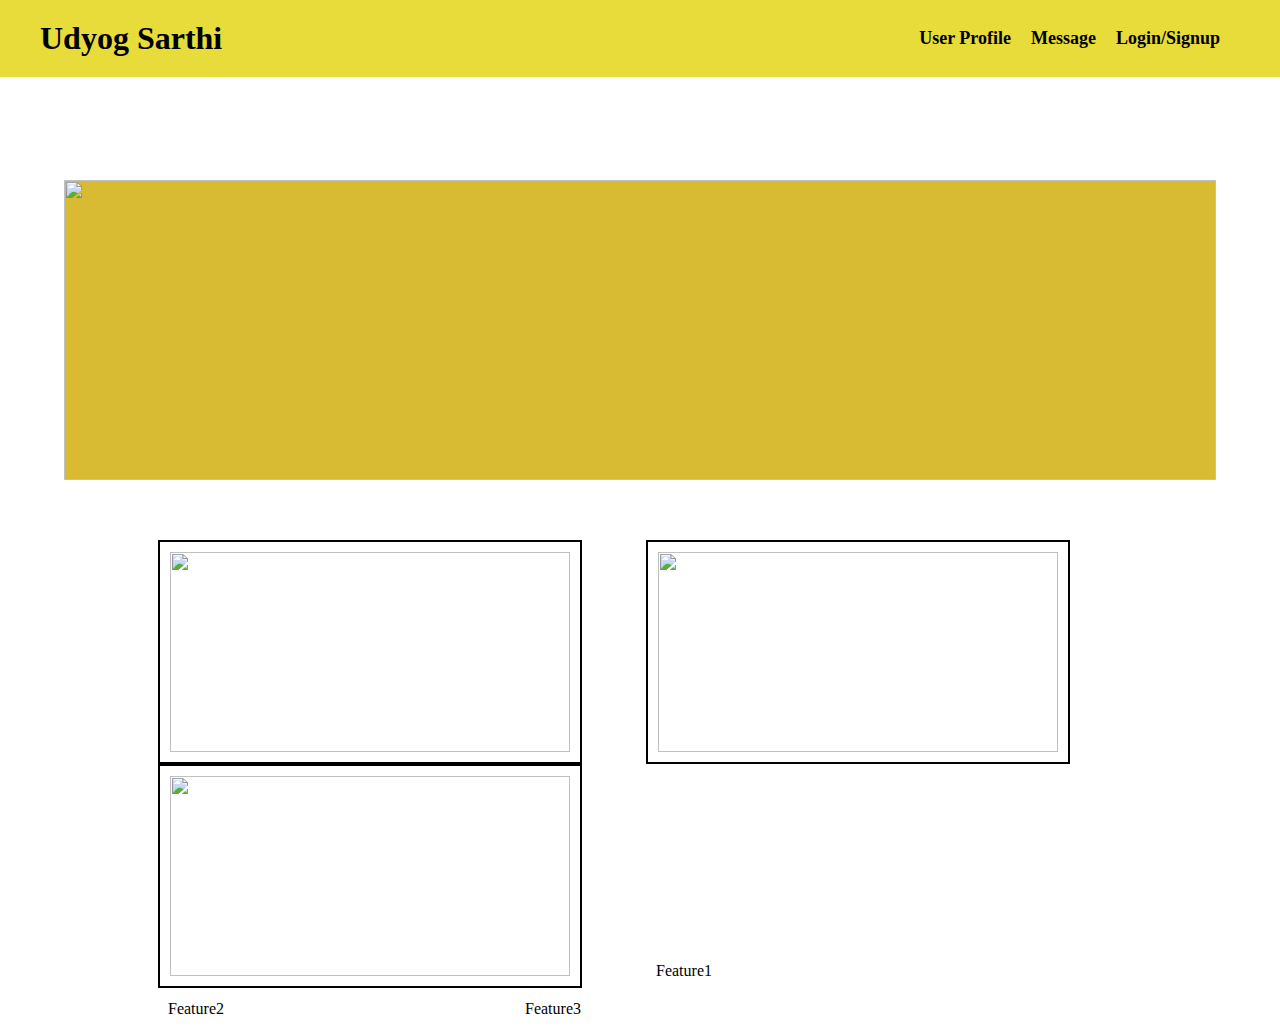
==== Homepage.html @ 8eeee9fc "New html file is created" ====
<!DOCTYPE html>
<html lang="en">

<head>

  <meta charset="UTF-8">
  <meta name="viewport" content="width=device-width, initial-scale=1.0">
  <title>Navigation bar</title>
  <!-- <link rel="stylesheet" href="styles.css"> -->

  <style>
    *{
      margin:0px;
      padding:0px;
    }
header{
  position:sticky;
  top:0%;
  left:0%;
  z-index:999;
  background-color: rgb(231, 220, 57);
}
 header .header-content{
  display: flex;
    align-items: center;
    justify-content: space-between;
    padding: 20px 40px;
}

.navbar-link{
  display:flex;
  padding :0px 10px;
  align-items: center;
    justify-content: center;
}
.navbar-link li {
  margin: 0px 10px;
  list-style: none;
}

header .header-content .navbar .navbar-link li a{
   text-decoration: none;
    color: #000000;
    font-size: 18px;
    font-weight: 700;
    position: relative;
    transition: 0.3s ease;
} 
/* header style end here */
.block{
    position: absolute;  
  background-repeat: no-repeat;
   background-size: contain;
  top :20%;
  left:5%;
  width:90%;
  height:300px;
  background-color:rgb(216, 186, 51);

}

.feature{
  position: absolute;
  top:60%;
  left:10%;
 
  width:79%;
  height:300px;
background-color: rgb(255, 255, 255);
}
.feature img{
  padding : 10px 10px;
  border :2px solid #000000;
  margin : 0px 30px;
}
.feature p{
  padding : 10px 10px;
  margin : 0px 30px;
  display: inline-block;
  width :27%;
}

 



    </style>
    <body>
      <!-- header is created -->
      <header>  
       <div class="header-content">
        <h1>Udyog Sarthi</h1>
        <div class="navbar">
            <ul class="navbar-link">
              <li><a href="#">User Profile</a></li>
              <li><a href="#">Message</a></li> 
              <li><a href="Login.html">Login/Signup</a></li>
            </ul>
        </div>
       </div>
      </header>
      <!-- header ends here -->

     <div class ="block"><img src ="togetherimg.jpeg" height="100%" width="100%"> </div>
     <div class="feature">
    
     <img src="block22.jpg" height="200px" width="400px">
     <img src="block33.png" height="200px" width="400px">
     <img src="block33.png" height="200px" width="400px">
     <p>Feature1</p> <p>Feature2</p> <p>Feature3</p>

 </div> 
     

    
    
    
    
    
    
    
    
    
    
    
    
    
    </body></html>
---- styles.css ----
@import url('https://fonts.googleapis.com/css2?family=Nunito:wght@300&display=swap');
 html {
	height: 100%;	
  font-family: 'Nunito', sans-serif;

}
body {
  background-image: url('Homepage.html');
  background-repeat: no-repeat;
  height:100%;
  text-align: center;
  
  justify-content: center;
  background-size: cover;
}

.main {
  
  margin: 10px;

}

.box {
  position: absolute;
  top:50%;
  left:50%;
  transform: translate(-50%,-50%);
  border-radius: 25px;
  width: 400px;
  height: 500px;
  padding: 15px;
  background: rgba(212, 199, 138, 0.8);
}

input[type=text],
input[type=password] {
  width: 100%;
  padding: 15px 0px;
  margin: 5px 5px 25px 0;
  border:none;
  border-radius: 25px;
  text-align: center;
}

#name {
  width: 48%;

}

.btn {
  background-color: #ddbc28;
  color: rgb(0, 0, 0);
  padding: 15px 5px;
  margin: 10px 0px;
  border: none;
  cursor: pointer;
  width: 30%;
  font-size: 20px;
  border-radius: 25px;
  opacity: 0.9;
}

.pass {
  text-align: left;
  margin: 10px;
}
button a{
  color: black;
  text-decoration: none;
}

.path {
  font-size: 20px;
}
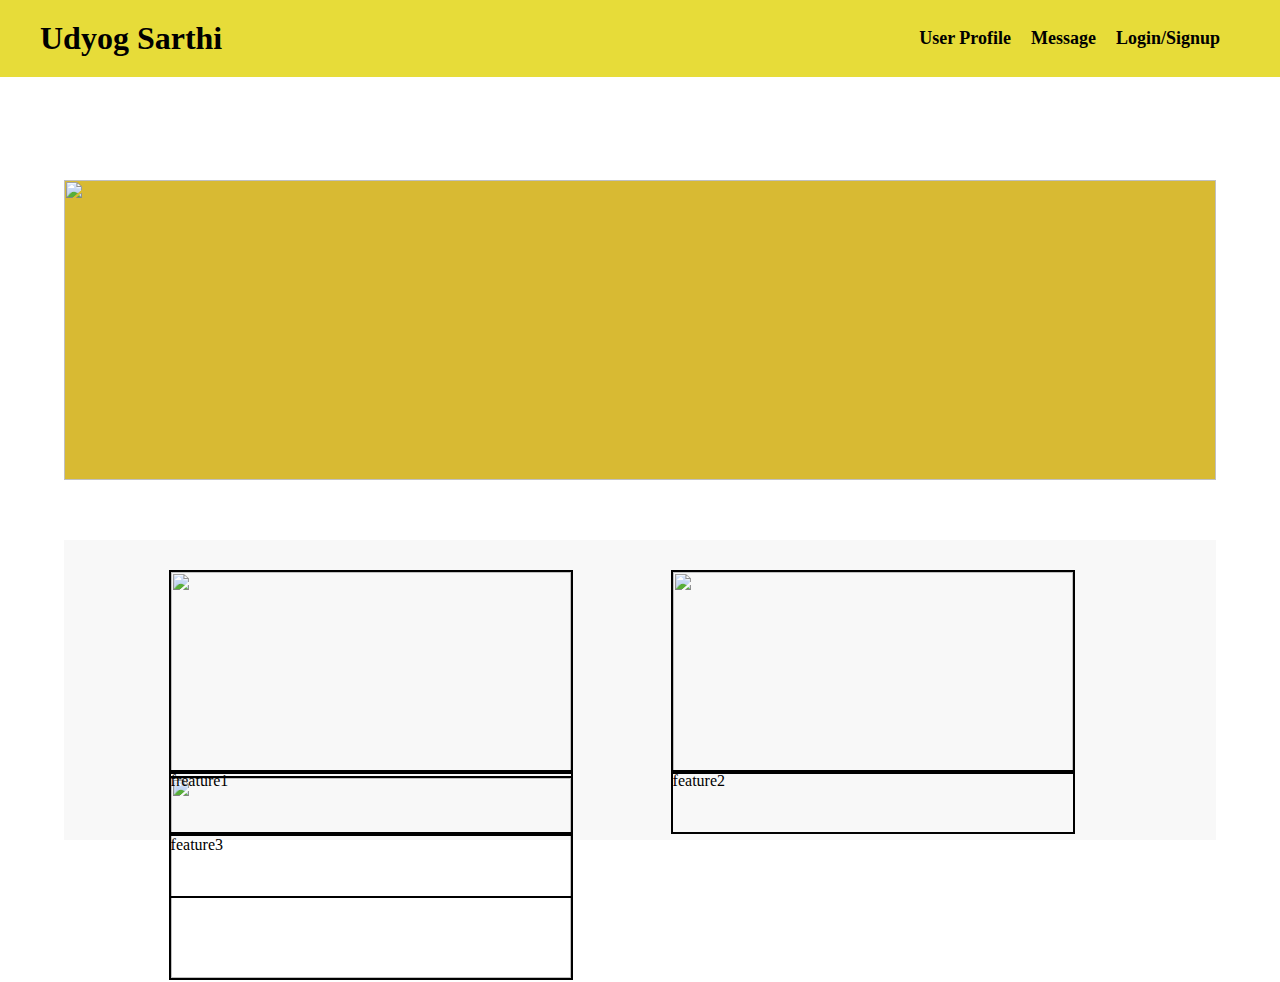
==== commit 8a9a2ad8: "Update homepage" ====
--- a/Homepage.html
+++ b/Homepage.html
@@ -62,22 +62,46 @@
 .feature{
   position: absolute;
   top:60%;
-  left:10%;
+  left:5%;
+  width:90%;
+  height:300px;
+background-color: rgb(248, 248, 248);
+}
+ /* .imge{
+  position: relative;
+   width:100%;
+   height:100%;
+  border :2px solid #000000;
+  } */
+ .imge{
+    position: relative;
+   left:5%;
+   top: 10%;
+   width: 90%;
+   height: 200px;
+   
+   }
+   .imge img{
+    margin :0px 47px;
+    border: 2px solid #000000;
+   }
+   
+.feature .para{
+  position: relative;
+   left:5%;
+   top: 10%;
+   width: 90%;
+   height: 60px;
+  
+  
  
-  width:79%;
-  height:300px;
-background-color: rgb(255, 255, 255);
-}
-.feature img{
-  padding : 10px 10px;
-  border :2px solid #000000;
-  margin : 0px 30px;
-}
-.feature p{
-  padding : 10px 10px;
-  margin : 0px 30px;
-  display: inline-block;
-  width :27%;
+} 
+.para p{
+  margin :0px 47px;
+    border: 2px solid #000000;
+    width: 400px;
+    height:60px;
+    display: inline-block;
 }
 
  
@@ -103,11 +127,17 @@
 
      <div class ="block"><img src ="togetherimg.jpeg" height="100%" width="100%"> </div>
      <div class="feature">
-    
-     <img src="block22.jpg" height="200px" width="400px">
+      <div class="imge">
+      <img src="block22.jpg" height="200px" width="400px">
      <img src="block33.png" height="200px" width="400px">
      <img src="block33.png" height="200px" width="400px">
-     <p>Feature1</p> <p>Feature2</p> <p>Feature3</p>
+     </div>
+     <div class="para">
+      <p> freature1</p>
+      <p>feature2</p>
+      <p>feature3</p>
+     </div>
+     
 
  </div> 
      
@@ -125,5 +155,4 @@
     
     
     
-    </body></html>
-
+    </body></html>--- a/styles.css
+++ b/styles.css
@@ -5,7 +5,7 @@
 
 }
 body {
-  background-image: url('Homepage.html');
+  background-image: url('#');
   background-repeat: no-repeat;
   height:100%;
   text-align: center;
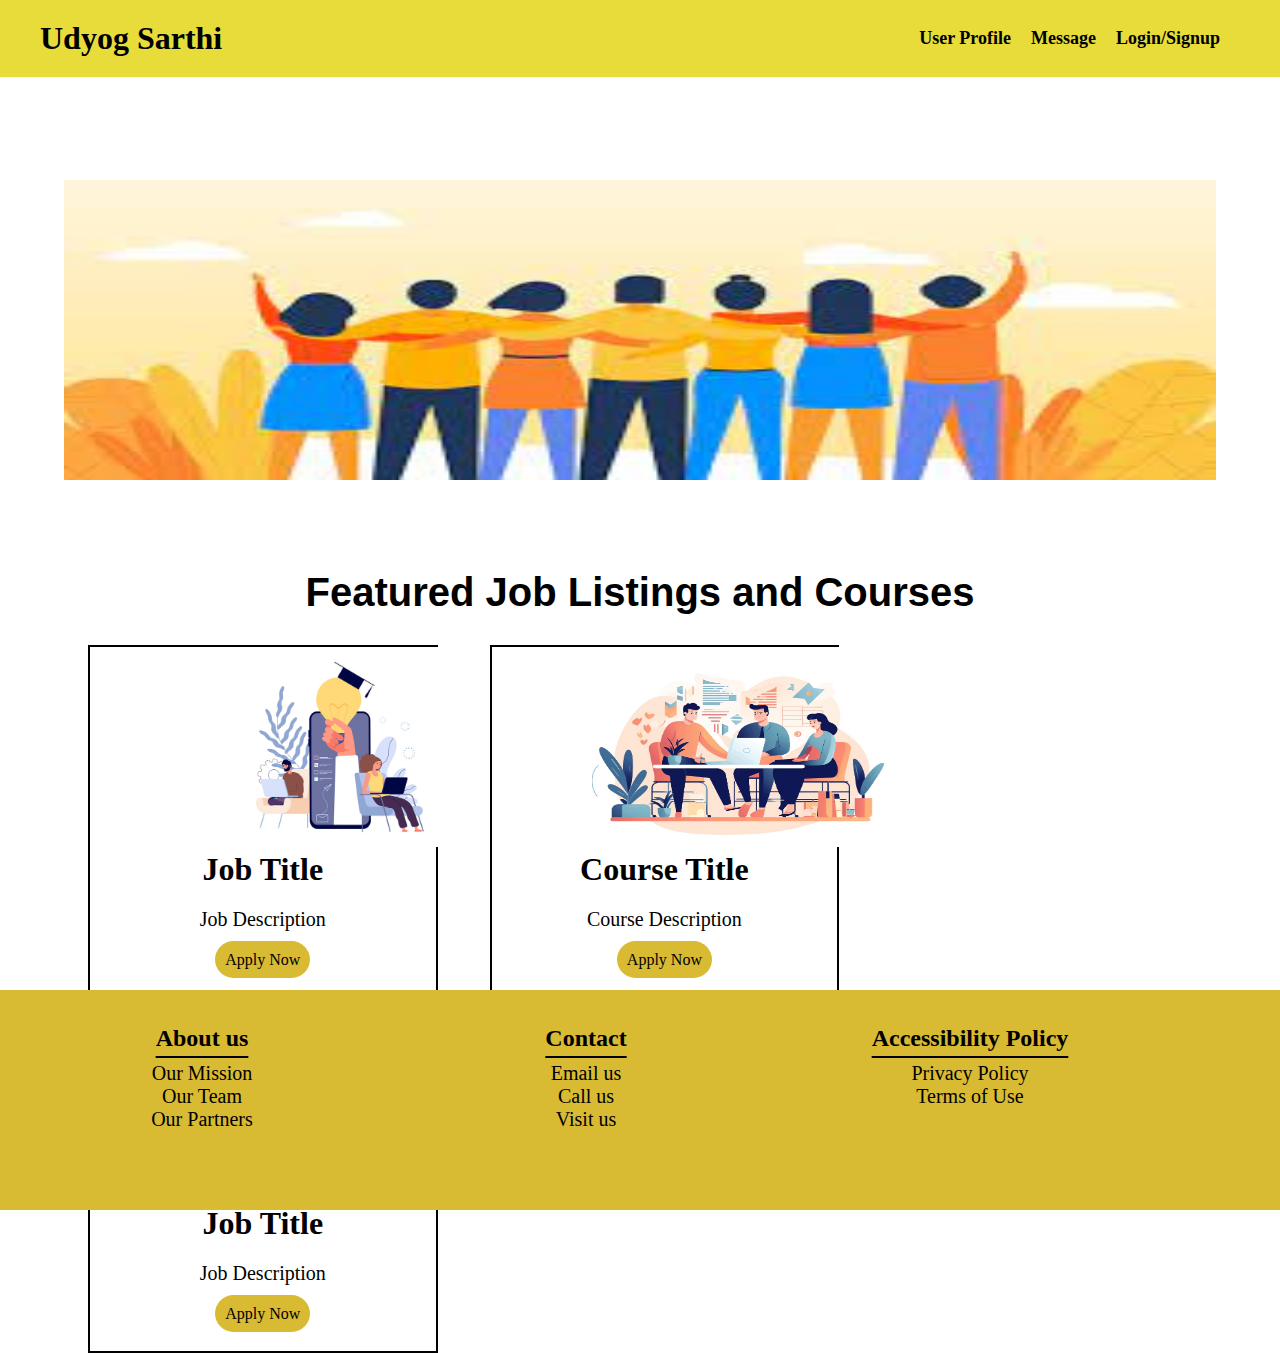
==== commit 661d47ec: "Header and footer is added" ====
--- a/Homepage.html
+++ b/Homepage.html
@@ -7,152 +7,225 @@
   <meta name="viewport" content="width=device-width, initial-scale=1.0">
   <title>Navigation bar</title>
   <!-- <link rel="stylesheet" href="styles.css"> -->
-
+<link rel="image" href="E:\pratiksha study\htmlproj\image">
   <style>
-    *{
-      margin:0px;
-      padding:0px;
-    }
-header{
-  position:sticky;
-  top:0%;
-  left:0%;
-  z-index:999;
-  background-color: rgb(231, 220, 57);
-}
- header .header-content{
-  display: flex;
-    align-items: center;
-    justify-content: space-between;
-    padding: 20px 40px;
-}
-
-.navbar-link{
-  display:flex;
-  padding :0px 10px;
-  align-items: center;
-    justify-content: center;
-}
-.navbar-link li {
-  margin: 0px 10px;
-  list-style: none;
-}
-
-header .header-content .navbar .navbar-link li a{
-   text-decoration: none;
-    color: #000000;
-    font-size: 18px;
-    font-weight: 700;
-    position: relative;
-    transition: 0.3s ease;
-} 
-/* header style end here */
-.block{
-    position: absolute;  
-  background-repeat: no-repeat;
-   background-size: contain;
-  top :20%;
-  left:5%;
-  width:90%;
-  height:300px;
-  background-color:rgb(216, 186, 51);
-
-}
-
-.feature{
-  position: absolute;
-  top:60%;
-  left:5%;
-  width:90%;
-  height:300px;
-background-color: rgb(248, 248, 248);
-}
- /* .imge{
-  position: relative;
-   width:100%;
-   height:100%;
-  border :2px solid #000000;
-  } */
- .imge{
-    position: relative;
-   left:5%;
-   top: 10%;
-   width: 90%;
-   height: 200px;
-   
-   }
-   .imge img{
-    margin :0px 47px;
-    border: 2px solid #000000;
-   }
-   
-.feature .para{
-  position: relative;
-   left:5%;
-   top: 10%;
-   width: 90%;
-   height: 60px;
-  
-  
- 
-} 
-.para p{
-  margin :0px 47px;
-    border: 2px solid #000000;
-    width: 400px;
-    height:60px;
-    display: inline-block;
-}
-
- 
-
-
-
-    </style>
-    <body>
-      <!-- header is created -->
-      <header>  
-       <div class="header-content">
+    * {
+      margin: 0px;
+      padding: 0px;
+
+    }
+
+    /* nav-bar */
+    header {
+      position: fixed;
+      z-index: 999;
+      width: 100%;
+      background-color: rgb(231, 220, 57);
+    }
+
+    header .header-content {
+      display: flex;
+      align-items: center;
+      justify-content: space-between;
+      padding: 20px 40px;
+    }
+
+    .navbar-link {
+      display: flex;
+      padding: 0px 10px;
+      align-items: center;
+      justify-content: center;
+    }
+
+    .navbar-link li {
+      margin: 0px 10px;
+      list-style: none;
+    }
+
+    header .header-content .navbar .navbar-link li a {
+      text-decoration: none;
+      color: #000000;
+      font-size: 18px;
+      font-weight: 700;
+      position: relative;
+      transition: 0.3s ease;
+    }
+
+    /* body */
+    .block {
+      position: absolute;
+      background-repeat: no-repeat;
+      background-size: contain;
+      top: 20%;
+      left: 5%;
+      width: 90%;
+      height: 300px;
+      background-color: rgb(216, 186, 51);
+    }
+
+    .feature {
+      position: absolute;
+      top: 60%;
+      left: 5%;
+      width: 90%;
+      height: 350px;
+    }
+
+    .imge {
+      display: inline-block;
+      width: 30%;
+      height: 350px;
+      margin: 0px 24px;
+      border: 2px solid #000000;
+      text-align: center;
+    }
+
+    .imge img {
+      margin: 0px 100px;
+    }
+
+   .imge p {
+      font-size: 20px;
+      padding: 10px;
+      margin: 10px 0px;
+      ;
+    }
+
+    .apply {
+      text-decoration: none;
+      color: #000000;
+      font-style: 10px;
+      background-color: rgb(216, 186, 51);
+      padding: 10px;
+      border-radius: 25px;
+    }
+
+    .heading {
+      text-align: center;
+      font-family: 'Lucida Sans', 'Lucida Sans Regular', 'Lucida Grande', 'Lucida Sans Unicode', Geneva, Verdana, sans-serif;
+      font-size: 40px;
+      margin: 30px 0px;
+    }
+ /*  footer */
+    footer {
+      position: absolute;
+       top: 110%; 
+      width: 100%;
+      height: 200px;
+      background-color: rgb(216, 186, 51);
+      color: rgb(0, 0, 0);
+      overflow: auto;
+      padding: 10px;
+      text-align: center;
+
+    }
+
+    .div1 {
+
+      width: 30%;
+      float: left;
+      padding: 25px 20px;
+      box-sizing: border-box;
+    }
+
+    .div1 h2 {
+      text-decoration: underline;
+      text-underline-offset: 10px;
+      text-decoration-thickness: 2px;
+      padding-bottom: 10px;
+
+    }
+
+    .footer-menu {
+      list-style-type: none;
+      padding: 0;
+      text-decoration: none;
+      font-size: 20px;
+
+
+    }
+
+    .footer-menu li a {
+      padding-bottom: 10px;
+      text-decoration: none;
+      color: rgb(0, 0, 0);
+    }
+    
+
+
+  </style>
+
+<body>
+  <!-- header is created -->
+  <div id="container">
+    <header>
+      <div class="header-content">
         <h1>Udyog Sarthi</h1>
         <div class="navbar">
-            <ul class="navbar-link">
-              <li><a href="#">User Profile</a></li>
-              <li><a href="#">Message</a></li> 
-              <li><a href="Login.html">Login/Signup</a></li>
-            </ul>
-        </div>
-       </div>
-      </header>
-      <!-- header ends here -->
-
-     <div class ="block"><img src ="togetherimg.jpeg" height="100%" width="100%"> </div>
-     <div class="feature">
-      <div class="imge">
-      <img src="block22.jpg" height="200px" width="400px">
-     <img src="block33.png" height="200px" width="400px">
-     <img src="block33.png" height="200px" width="400px">
-     </div>
-     <div class="para">
-      <p> freature1</p>
-      <p>feature2</p>
-      <p>feature3</p>
-     </div>
-     
-
- </div> 
-     
-
-    
-    
-    
-    
-    
-    
-    
-    
-    
-    
-    
-    
-    
-    </body></html>+          <ul class="navbar-link">
+            <li><a href="#">User Profile</a></li>
+            <li><a href="#">Message</a></li>
+            <li><a href="Login.html">Login/Signup</a></li>
+          </ul>
+        </div>
+      </div>
+    </header>
+    <!-- header ends here -->
+
+    <div class="block"><img src="image/togetherimg.jpeg" height="100%" width="100%"> </div>
+
+    <div class="feature">
+      <h1 class="heading">
+        Featured Job Listings and Courses
+      </h1>
+
+      <div class="imge"><img src="image\block22.jpg" height="200px" width="300px">
+        <h1>Job Title</h1>
+        <p>Job Description</p>
+        <a href="" class="apply">Apply Now</a>
+      </div>
+      <div class="imge"><img src="image\block33.png" height="200px" width="300px">
+        <h1>Course Title</h1>
+        <p>Course Description</p>
+        <a href="" class="apply">Apply Now</a>
+      </div>
+      <div class="imge"><img src="image\block33.png" height="200px" width="300px">
+        <h1>Job Title</h1>
+        <p>Job Description</p>
+        <a href="" class="apply">Apply Now</a>
+      </div>
+    </div>
+    <!-- footer -->
+    <footer>
+      
+        <div class="div1">
+          <h2>About us</h2>
+          <ul class="footer-menu">
+            <li><a href="">Our Mission</a></li>
+            <li><a href="">Our Team</a></li>
+            <li><a href=""> Our Partners</a></li>
+          </ul>
+        </div>
+        <div class="div1" >
+          <h2>Contact</h2>
+          <ul class="footer-menu">
+            <li><a href="">Email us</a></li>
+            <li><a href="">Call us</a></li>
+            <li><a href="#">Visit us</a></li>
+          </ul>
+        </div>
+        <div class="div1">
+          <h2>Accessibility Policy</h2>
+          <ul class="footer-menu">
+            <li><a href="">Privacy Policy</a></li>
+            <li><a href="">Terms of Use</a></li>
+          </ul>
+        </div>
+        
+    </footer>
+
+  </div>
+
+</body>
+
+</html>--- a/styles.css
+++ b/styles.css
@@ -1,5 +1,4 @@
-@import url('https://fonts.googleapis.com/css2?family=Nunito:wght@300&display=swap');
- html {
+html {
 	height: 100%;	
   font-family: 'Nunito', sans-serif;
 
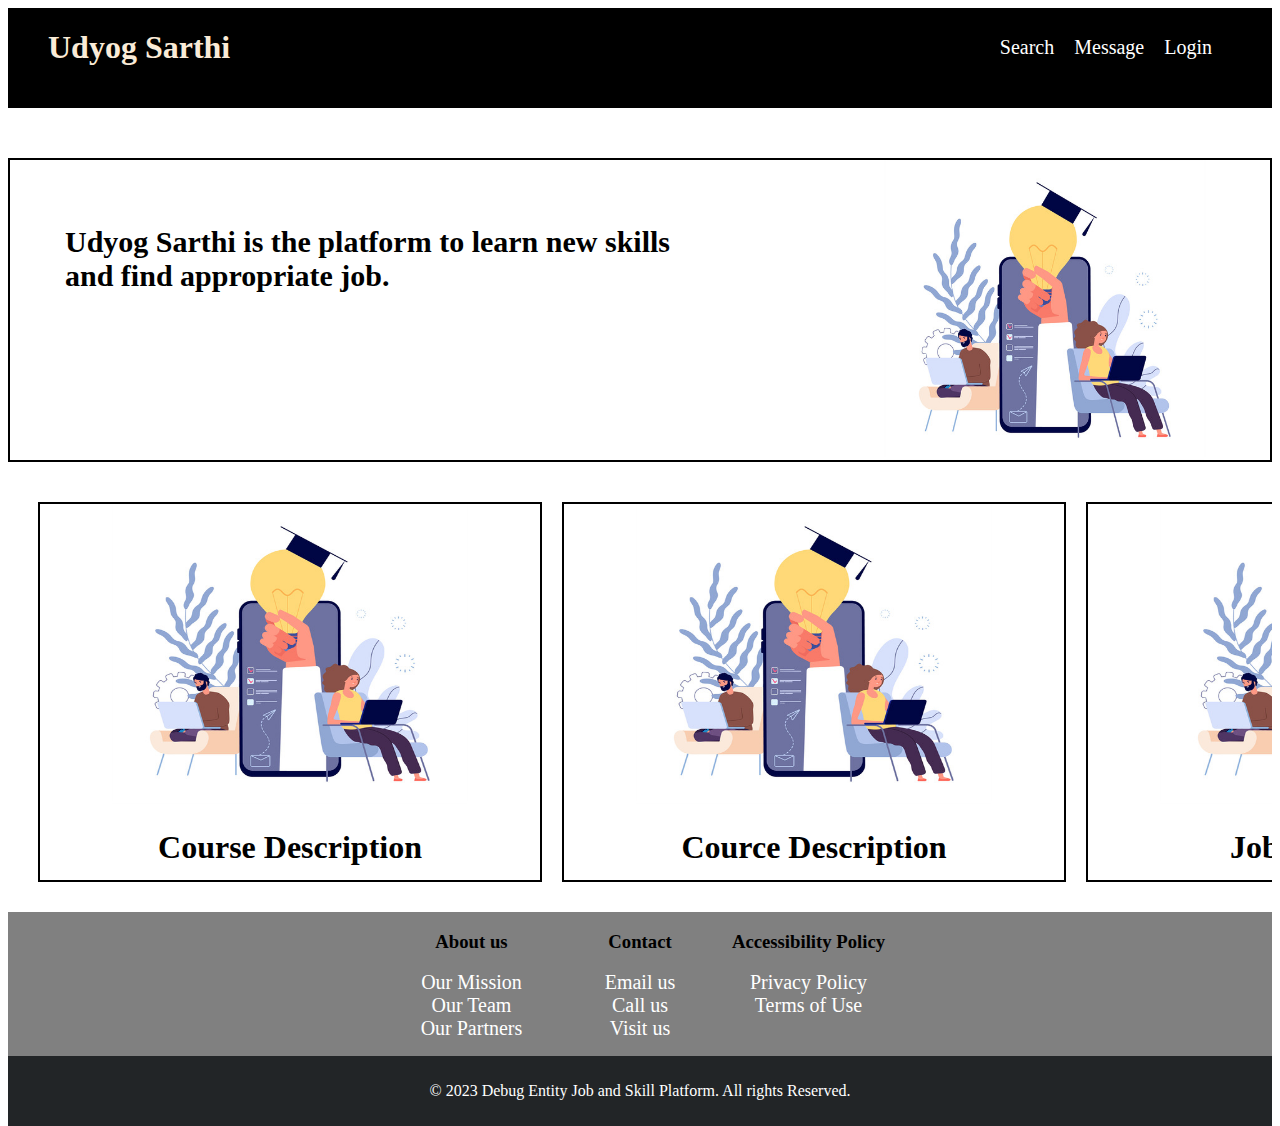
==== commit a81272fc: "Updated view" ====
--- a/Homepage.html
+++ b/Homepage.html
@@ -2,229 +2,197 @@
 <html lang="en">
 
 <head>
+    <meta charset="UTF-8">
+    <meta name="viewport" content="width=device-width, initial-scale=1.0">
+    <!-- <link rel="stylesheet" href="styles.css"> -->
+    <title>Document</title>
+    <style>
+      /* navigation bar */
+        nav {
+            top: 0%;
+            height: 100px;
+            background-color: black;
+            overflow: auto;
+            color: antiquewhite;
+            position: sticky;
 
-  <meta charset="UTF-8">
-  <meta name="viewport" content="width=device-width, initial-scale=1.0">
-  <title>Navigation bar</title>
-  <!-- <link rel="stylesheet" href="styles.css"> -->
-<link rel="image" href="E:\pratiksha study\htmlproj\image">
-  <style>
-    * {
-      margin: 0px;
-      padding: 0px;
+        }
 
+        .box {
+            display: flex;
+            align-items: center;
+            justify-content: space-between;
+            padding: 0px 40px;
+        }
+
+        .items {
+            display: flex;
+            padding: 0px 10px;
+            align-items: center;
+            justify-content: center;
+        }
+
+          li {
+            margin: 0px 10px;
+            list-style: none;
+        }
+
+        a {
+            text-decoration: none;
+            color: white;
+            font-size: 20px;
+        }
+
+        /* our main body */
+        .main {
+            display: flex;
+            margin-top: 50px;
+            border: 2px solid black;
+            height: 300px;
+            overflow: hidden;
+        }
+
+        .description {
+            margin: 25px;
+            width: 60%;
+            padding: 10px;
+        }
+
+         .description h2 {
+            font-size: 30px;
+            margin: 30px 20px;
+        }
+
+        .intro {
+            display: flex;
+            margin-left: 50px;
+            width: 450px;
+        }
+        /* our main body */
+
+        .feature {
+            display: flex;
+            margin-top: 10px;
+            height: 400px;
+            overflow: hidden;
+            padding: 20px;
+        }
+
+        .fea1 {
+            margin: 10px;
+            width: 600px;
+            border: 2px solid black;
+            text-align: center;
+        }
+
+        .fea1 img {
+            width: 500px;
+            height: 300px;
+        }
+
+        /* footer */
+        footer {
+            width: 100%;
+            height: 150px;
+            background-color: gray;
+        }
+        .section{
+            margin-left : 30%;
+            width:40%;
+            display:flex;
+        }
+        .section1{
+            text-align: center;
+            width:300px;
+        }
+        .footer-menu{
+            text-align: center;
+            padding: 0%;}
+
+        /* copyright */
+        #copyright {
+    background-color: #222527;
+    color: white;
+    text-align: center;
+    padding: 10px;
     }
-
-    /* nav-bar */
-    header {
-      position: fixed;
-      z-index: 999;
-      width: 100%;
-      background-color: rgb(231, 220, 57);
-    }
-
-    header .header-content {
-      display: flex;
-      align-items: center;
-      justify-content: space-between;
-      padding: 20px 40px;
-    }
-
-    .navbar-link {
-      display: flex;
-      padding: 0px 10px;
-      align-items: center;
-      justify-content: center;
-    }
-
-    .navbar-link li {
-      margin: 0px 10px;
-      list-style: none;
-    }
-
-    header .header-content .navbar .navbar-link li a {
-      text-decoration: none;
-      color: #000000;
-      font-size: 18px;
-      font-weight: 700;
-      position: relative;
-      transition: 0.3s ease;
-    }
-
-    /* body */
-    .block {
-      position: absolute;
-      background-repeat: no-repeat;
-      background-size: contain;
-      top: 20%;
-      left: 5%;
-      width: 90%;
-      height: 300px;
-      background-color: rgb(216, 186, 51);
-    }
-
-    .feature {
-      position: absolute;
-      top: 60%;
-      left: 5%;
-      width: 90%;
-      height: 350px;
-    }
-
-    .imge {
-      display: inline-block;
-      width: 30%;
-      height: 350px;
-      margin: 0px 24px;
-      border: 2px solid #000000;
-      text-align: center;
-    }
-
-    .imge img {
-      margin: 0px 100px;
-    }
-
-   .imge p {
-      font-size: 20px;
-      padding: 10px;
-      margin: 10px 0px;
-      ;
-    }
-
-    .apply {
-      text-decoration: none;
-      color: #000000;
-      font-style: 10px;
-      background-color: rgb(216, 186, 51);
-      padding: 10px;
-      border-radius: 25px;
-    }
-
-    .heading {
-      text-align: center;
-      font-family: 'Lucida Sans', 'Lucida Sans Regular', 'Lucida Grande', 'Lucida Sans Unicode', Geneva, Verdana, sans-serif;
-      font-size: 40px;
-      margin: 30px 0px;
-    }
- /*  footer */
-    footer {
-      position: absolute;
-       top: 110%; 
-      width: 100%;
-      height: 200px;
-      background-color: rgb(216, 186, 51);
-      color: rgb(0, 0, 0);
-      overflow: auto;
-      padding: 10px;
-      text-align: center;
-
-    }
-
-    .div1 {
-
-      width: 30%;
-      float: left;
-      padding: 25px 20px;
-      box-sizing: border-box;
-    }
-
-    .div1 h2 {
-      text-decoration: underline;
-      text-underline-offset: 10px;
-      text-decoration-thickness: 2px;
-      padding-bottom: 10px;
-
-    }
-
-    .footer-menu {
-      list-style-type: none;
-      padding: 0;
-      text-decoration: none;
-      font-size: 20px;
-
-
-    }
-
-    .footer-menu li a {
-      padding-bottom: 10px;
-      text-decoration: none;
-      color: rgb(0, 0, 0);
-    }
-    
-
-
-  </style>
+</style>
+</head>
 
 <body>
-  <!-- header is created -->
-  <div id="container">
+    <!-- header -->
     <header>
-      <div class="header-content">
-        <h1>Udyog Sarthi</h1>
-        <div class="navbar">
-          <ul class="navbar-link">
-            <li><a href="#">User Profile</a></li>
-            <li><a href="#">Message</a></li>
-            <li><a href="Login.html">Login/Signup</a></li>
-          </ul>
+    <nav>
+        <div class="box">
+            <h1>Udyog Sarthi</h1>
+
+            <ul class="items">
+                <li><a href="#">Search</a></li>
+                <li><a href="#">Message</a></li>
+                <li><a href="#">Login</a></li>
+            </ul>
         </div>
-      </div>
-    </header>
-    <!-- header ends here -->
-
-    <div class="block"><img src="image/togetherimg.jpeg" height="100%" width="100%"> </div>
-
+      </nav>
+  
+    
+    <div class="main">
+        <div class="description">
+            <h2><b>Udyog Sarthi</b> is the platform to learn new skills and find appropriate job.</h2>
+        </div>
+        <div class="intro"><img src="image/block22.jpg" alt="udyog sarthi"></div>
+    </div>
+  </header>
+  <!-- main body -->
     <div class="feature">
-      <h1 class="heading">
-        Featured Job Listings and Courses
-      </h1>
-
-      <div class="imge"><img src="image\block22.jpg" height="200px" width="300px">
-        <h1>Job Title</h1>
-        <p>Job Description</p>
-        <a href="" class="apply">Apply Now</a>
-      </div>
-      <div class="imge"><img src="image\block33.png" height="200px" width="300px">
-        <h1>Course Title</h1>
-        <p>Course Description</p>
-        <a href="" class="apply">Apply Now</a>
-      </div>
-      <div class="imge"><img src="image\block33.png" height="200px" width="300px">
-        <h1>Job Title</h1>
-        <p>Job Description</p>
-        <a href="" class="apply">Apply Now</a>
-      </div>
+        <div class="fea1">
+            <img src="image/block22.jpg" alt="feature1">
+            <h1>Course Description </h1>
+        </div>
+        <div class="fea1">
+            <img src="image/block22.jpg" alt="feature2">
+            <h1>Cource Description </h1>
+        </div>
+        <div class="fea1">
+            <img src="image/block22.jpg" alt="feature3">
+            <h1>Job Description </h1>
+        </div>
     </div>
     <!-- footer -->
     <footer>
-      
-        <div class="div1">
-          <h2>About us</h2>
-          <ul class="footer-menu">
-            <li><a href="">Our Mission</a></li>
-            <li><a href="">Our Team</a></li>
-            <li><a href=""> Our Partners</a></li>
-          </ul>
-        </div>
-        <div class="div1" >
-          <h2>Contact</h2>
-          <ul class="footer-menu">
-            <li><a href="">Email us</a></li>
-            <li><a href="">Call us</a></li>
-            <li><a href="#">Visit us</a></li>
-          </ul>
-        </div>
-        <div class="div1">
-          <h2>Accessibility Policy</h2>
-          <ul class="footer-menu">
-            <li><a href="">Privacy Policy</a></li>
-            <li><a href="">Terms of Use</a></li>
-          </ul>
-        </div>
-        
-    </footer>
+        <div class="section">
+            <div class="section1">
+                <h3>About us</h3>
+                <ul class="footer-menu">
+                    <li><a href="">Our Mission</a></li>
+                    <li><a href="">Our Team</a></li>
+                    <li><a href=""> Our Partners</a></li>
+                </ul>
+            </div>
+            <div class="section1">
+                <h3>Contact</h3>
+                <ul class="footer-menu">
+                    <li><a href="">Email us</a></li>
+                    <li><a href="">Call us</a></li>
+                    <li><a href="#">Visit us</a></li>
+                </ul>
+            </div>
+            <div class="section1">
+                <h3>Accessibility Policy</h3>
+                <ul class="footer-menu">
+                    <li><a href="">Privacy Policy</a></li>
+                    <li><a href="">Terms of Use</a></li>
+                </ul>
 
-  </div>
+            </div>
+       </div>
+       <div id="copyright">
+    <p>
+        &copy; 2023 Debug Entity Job and Skill Platform. All rights Reserved.
+    </p>
+</div>
+   </footer>
+   
+ 
 
 </body>
 
--- a/styles.css
+++ b/styles.css
@@ -14,9 +14,7 @@
 }
 
 .main {
-  
   margin: 10px;
-
 }
 
 .box {
@@ -28,7 +26,7 @@
   width: 400px;
   height: 500px;
   padding: 15px;
-  background: rgba(212, 199, 138, 0.8);
+  background: rgb(83, 82, 76);
 }
 
 input[type=text],
@@ -47,8 +45,8 @@
 }
 
 .btn {
-  background-color: #ddbc28;
-  color: rgb(0, 0, 0);
+  background-color: #3f3e44;
+  color: rgb(255, 255, 255);
   padding: 15px 5px;
   margin: 10px 0px;
   border: none;
@@ -62,12 +60,17 @@
 .pass {
   text-align: left;
   margin: 10px;
+ 
 }
+.pass a{
+  color: aliceblue;
+  text-decoration: none;
+} 
 button a{
-  color: black;
+  color: rgb(255, 255, 255);
   text-decoration: none;
 }
-
-.path {
-  font-size: 20px;
-}+.path a{
+  text-decoration: none;
+  color: aliceblue;
+}
